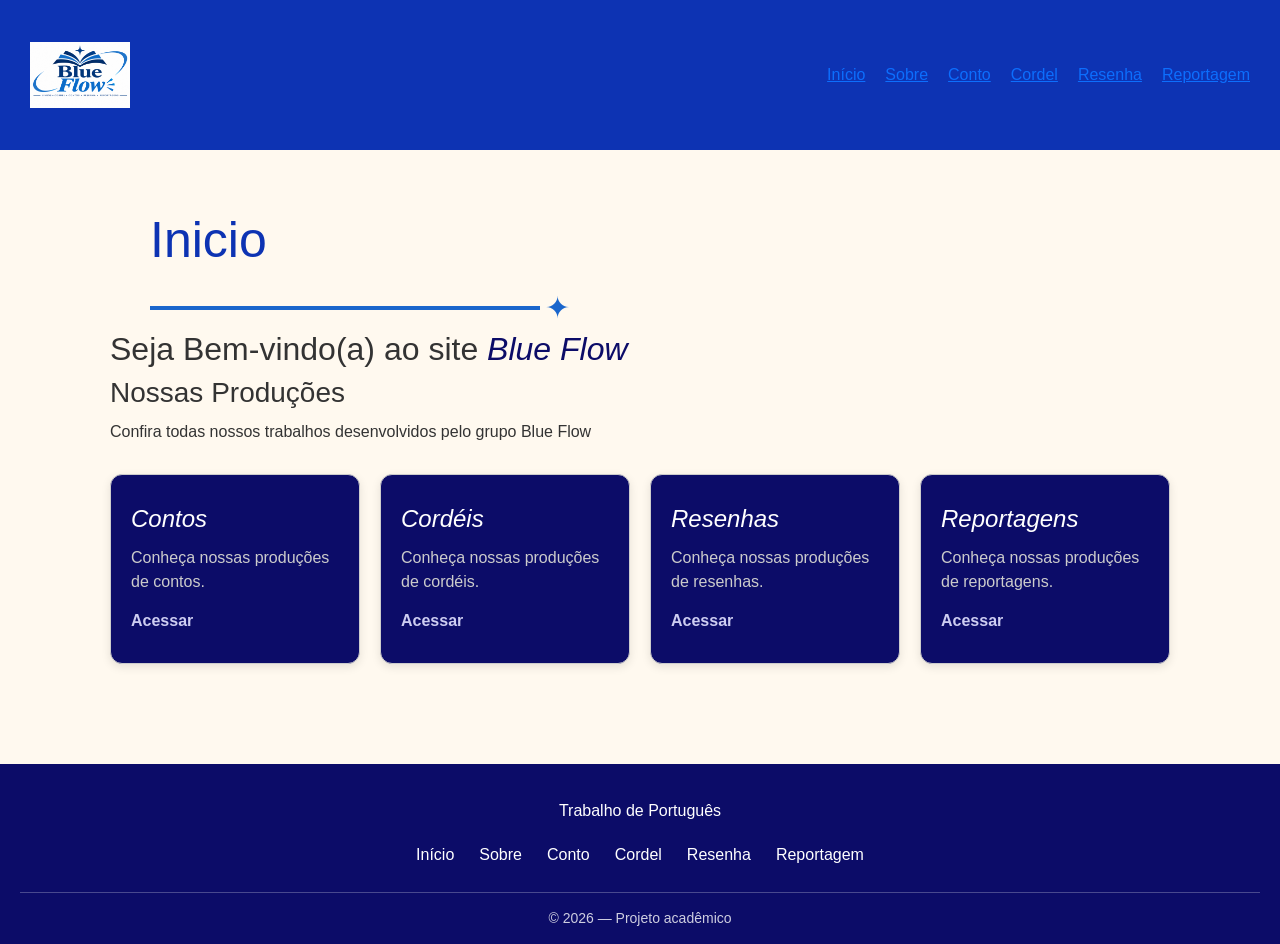
==== index.html @ ee49ba91 "Atualiza páginas, estilos e adiciona imagens" ====
<!DOCTYPE html>
<html lang="pt-BR">
<head>
    <meta charset="UTF-8">
    <meta name="viewport" content="width=device-width, initial-scale=1.0">
    <title>Início</title>
    <link href="https://cdn.jsdelivr.net/npm/bootstrap@5.3.8/dist/css/bootstrap.min.css" rel="stylesheet"
     integrity="sha384-sRIl4kxILFvY47J16cr9ZwB07vP4J8+LH7qKQnuqkuIAvNWLzeN8tE5YBujZqJLB"
      crossorigin="anonymous">
     <script src="https://cdn.jsdelivr.net/npm/bootstrap@5.3.8/dist/js/bootstrap.bundle.min.js" 
     integrity="sha384-FKyoEForCGlyvwx9Hj09JcYn3nv7wiPVlz7YYwJrWVcXK/BmnVDxM+D2scQbITxI"
     crossorigin="anonymous"></script>
<link rel="icon" type="image/png" href="logo.jpeg">
     <script src="script.js"></script>
     <link rel="stylesheet" href="style.css">
</head>

<body>
     <header class="Menu">
            <img class="logo.menu" src="logo.jpeg" alt="Logo do site">
    <nav class="menu-links" aria-label="Menu principal">
        <a href="index.html">Início</a>
        <a href="sobre.html">Sobre</a>
        <a href="conto.html">Conto</a>
        <a href="cordel.html">Cordel</a>
        <a href="resenha.html">Resenha</a>
        <a href="reportagem.html">Reportagem </a>
    </nav>
</header>

<main>
<div class="titulo-conto">

    <div class="texto-conto">
        <h1>Inicio</h1>

        <div class="detalhe-titulo">
            <span></span>
            <span class="estrela">✦</span>
        </div>
    </div>

</div>

   <section class="apresentação">
         <h1> Seja Bem-vindo(a) ao site <span class="destaque"><i>Blue Flow</i></span></h1>
         </section>
        
    <section class="produções">

        <h2>Nossas Produções</h2>

        <p>Confira todas nossos trabalhos desenvolvidos pelo grupo Blue Flow</p>

        <div class="trabalhos">
            <div class="card">
                <h3><i>Contos</i></h3>
                <p>Conheça nossas produções de contos.</p>
                <a href="conto.html">Acessar</a>
            </div>

             <div class="card">
                <h3><i>Cordéis</i></h3>
                <p>Conheça nossas produções de cordéis.</p>
                <a href="cordel.html">Acessar</a>
            </div>

                <div class="card">
                    <h3><i>Resenhas</i></h3>
                    <p>Conheça nossas produções de resenhas.</p>
                    <a href="resenha.html">Acessar</a>
                    </div>

                    <div class="card">
                        <h3><i>Reportagens</i></h3>
                        <p>Conheça nossas produções de reportagens.</p>
                        <a href="reportagem.html">Acessar</a>
                    </div>
        </div>
    </section>
</main>

 <footer class="rodape">
        <div class="rodape-conteudo">
            <div class="rodape-projeto"></div>
    <p>Trabalho de Português </p>
  </div>
    <nav class="rodape-links">
        <a href="index.html">Início</a>
        <a href="sobre.html">Sobre</a>
        <a href="conto.html">Conto</a>
        <a href="cordel.html">Cordel</a>
        <a href="resenha.html">Resenha</a>
        <a href="reportagem.html">Reportagem </a>
    </nav>
</div>
<div class="rodape-final">
     <p>© 2026 — Projeto acadêmico</p>
      
     </div>
   </footer>

</body>
</html>
---- style.css ----
/*#FFFDD0
  #2699e6
  #1a66cc
  #0d33b3*/


/*geral ======================================================================================================*/
/* ===== RESPONSIVIDADE PARA CELULARES ===== */

@media (max-width: 600px) {

    /* MENU */
    header {
        flex-direction: column;
        gap: 15px;
        padding: 15px 10px;
    }

    header img {
        width: 75px !important;
        height: 75px !important;
    }

    .menu-links {
        display: flex;
        flex-wrap: wrap;
        justify-content: center;
        gap: 12px;
        width: 100%;
    }

    .menu-links a {
        font-size: 14px;
    }

    /* CONTEÚDO */
    main {
        width: 100%;
        margin: 20px auto;
        padding: 15px;
    }

    /* RODAPÉ */
    .rodape {
        padding: 20px 10px;
    }

    .rodape-links {
        flex-wrap: wrap;
        justify-content: center;
        gap: 12px;
    }

    .rodape-links a {
        font-size: 13px;
    }
}


/* TÍTULO DOS CONTOS */

.titulo-conto {
    display: flex;
    align-items: center;
    justify-content: space-between;
    width: 100%;
    padding: 0 40px;
    box-sizing: border-box;
    color: #0d33b3;
}

.texto-conto {
    display: flex;
    flex-direction: column;
    gap: 10px;
}

.texto-conto h1 {
    margin: 0;
    font-size: 50px;
}

.texto-conto p {
    margin: 0;
    color: #000000;
}

/* DETALHE DO TÍTULO */

.titulo-conto .detalhe-titulo {
    display: flex;
    align-items: center;
    width: 420px;
    margin-top: 5px;
}

.titulo-conto .detalhe-titulo span:first-child {
    width: 100%;
    height: 4px;
    background-color: #1a66cc;
}

.titulo-conto .detalhe-titulo .estrela {
    color: #1a66cc;
    font-size: 30px;
    margin-left: 5px;
}

/* CELULAR */

@media (max-width: 600px) {
    .titulo-conto {
        padding: 0 10px;
    }

    .texto-conto {
        width: 100%;
    }

    .texto-conto h1 {
        font-size: 32px;
    }

    .titulo-conto .detalhe-titulo {
        max-width: 250px;
    }
}
/* index------------------------------------------------------------------------------------------------------------------*/
header {
    background-color: #0d33b3;
    padding: 25px 30px;
    min-height: 120px;

    display: flex;
    align-items: center;
    justify-content: space-between;
}

header img.logo.menu {
    width: 90px;
    height: 70px;
    object-fit: contain;
    flex-shrink: 0;
    }

header nav {
    display: flex;
    align-items: center;
    justify-content: center;
    gap: 25px;
}

.destaque{
    color: rgb(12, 12, 104)
}
/*logo aqui*/

main{
    max-width: 1100px;
    margin: 40px auto;
    padding: 20px;
}

.produções h2{
    font-size: 28px;
    margin-bottom: 10px;
}

.produções p{
    margin-bottom: 25px;
}
.cordéis 
{
   align-items: center;

}

/* Menu aqui */
/* RODAPÉ */

.rodape {
    background-color: rgb(12, 12, 104);
    padding: 35px 20px 15px;
    text-align: center;
    color: white;
    margin-top: 50px;
}

.rodape p {
    margin-bottom: 15px;
    font-size: 16px;
}

.rodape a {
    color: white;
    text-decoration: none;
    transition: color 0.3s ease;
}

.rodape-links {
    display: flex;
    justify-content: center;
    align-items: center;
    flex-wrap: wrap;
    gap: 25px;
    margin: 20px 0;
}

.rodape-links a:hover {
    color: #2699e6;
}

.rodape-final {
    border-top: 1px solid rgba(255, 255, 255, 0.25);
    margin-top: 25px;
    padding-top: 15px;
}

.rodape-final p {
    font-size: 14px;
    margin: 0;
    opacity: 0.8;
}

/* CELULAR */

@media (max-width: 600px) {
    .rodape {
        padding: 25px 15px 15px;
    }

    .rodape-links {
        gap: 15px;
    }
}

.menu-links {
    display: flex;
    justify-content: center;
    gap: 20px;
    color: white;
}

.trabalhos {
    display: grid;
    grid-template-columns: repeat(4, 1fr);
    gap: 20px;
    margin: 30px 0;
}

.card {
    background-color: rgb(12, 12, 104);
    color: white;
    padding: 25px 20px;
    border-radius: 12px;
    border: 1px solid #ccc;

    height: 190px;
    box-sizing: border-box;

    display: flex;
    flex-direction: column;
    justify-content: center;

    box-shadow: 0 3px 10px rgba(0, 0, 0, 0.1);

    transition: transform 0.3s ease, box-shadow 0.3s ease;
}

.card:hover {
    transform: scale(1.06);
    box-shadow: 0 8px 20px rgba(0, 0, 0, 0.2);
}

.card h3 {
    color: white;
    margin-bottom: 12px;
}

.card p {
    color: #ccc;
    margin-bottom: 15px;
}

.card a {
    color: #cdcdf1;
    text-decoration: none;
    font-weight: bold;
}

.card a:hover {
    text-decoration: underline;
}

@media (max-width: 800px) {
    .trabalhos {
        grid-template-columns: repeat(2, 1fr);
    }
}

@media (max-width: 450px) {
    .trabalhos {
        grid-template-columns: 1fr;
    }
}

header img {
    width: 100px !important;
    height: 100px !important;
    max-width: 100px !important;
    max-height: 100px  !important;
    object-fit: contain !important;
}


/*sobre-------------------------------------------------------------------------------------------------------------------*/
/*foto de perfil*/

/* Área da equipe */
.titulo-equipe {
    text-align: center;
    margin: 40px 0 25px;
}

/* Organização dos cards */
.equipe {
    display: flex;
    flex-wrap: wrap;
    justify-content: center;
    gap: 20px;
    padding: 20px;
}

/* Card individual */
.fotoperfil {
    width: 190px;
    min-height: 240px;
    padding: 18px 12px;
    background-color: white;
    border-radius: 15px;
    box-shadow: 0 4px 12px rgba(0, 0, 0, 0.15);
    text-align: center;
    transition: transform 0.3s;
}

/* Efeito ao passar o mouse */
.fotoperfil:hover {
    transform: translateY(-5px);
}

/* Fotos padronizadas */
.fotoperfil img {
    width: 110px;
    height: 110px;
    border-radius: 50%;
    object-fit: cover;
    object-position: center;
    border: 3px solid #4b9cd3;
}

/* Nome */
.fotoperfil h2 {
    font-size: 17px;
    margin-top: 12px;
}

/* Função */
.fotoperfil p {
    font-size: 13px;
    color: #666;
    margin-bottom: 0;
}

/* Celulares */
@media (max-width: 600px) {
    .equipe {
        gap: 12px;
        padding: 10px;
    }

    .fotoperfil {
        width: 155px;
        min-height: 220px;
    }

    .fotoperfil img {
        width: 95px;
        height: 95px;
    }
}


/*foto de perfil*/

/* Área da equipe */
.titulo-equipe {
    text-align: center;
    margin: 40px 0 25px;
}

/* Organização dos cards */
.equipe {
    display: flex;
    flex-wrap: wrap;
    justify-content: center;
    gap: 20px;
    padding: 20px;
}

/* Card individual */
.fotoperfil {
    width: 190px;
    min-height: 240px;
    padding: 18px 12px;
    background-color: white;
    border-radius: 15px;
    box-shadow: 0 4px 12px rgba(0, 0, 0, 0.15);
    text-align: center;
    transition: transform 0.3s;
}

/* Efeito ao passar o mouse */
.fotoperfil:hover {
    transform: translateY(-5px);
}

/* Fotos padronizadas */
.fotoperfil img {
    width: 110px;
    height: 110px;
    border-radius: 50%;
    object-fit: cover;
    object-position: center;
    border: 3px solid #4b9cd3;
}

/* Nome */
.fotoperfil h2 {
    font-size: 17px;
    margin-top: 12px;
}

/* Função */
.fotoperfil p {
    font-size: 13px;
    color: #666;
    margin-bottom: 0;
}

/* Celulares */
@media (max-width: 600px) {
    .equipe {
        gap: 12px;
        padding: 10px;
    }

    .fotoperfil {
        width: 155px;
        min-height: 220px;
    }

    .fotoperfil img {
        width: 95px;
        height: 95px;
    }
}

/* CARDS CLICÁVEIS */

.card-link {
    display: block;
    text-decoration: none;
    background-color: #123b5d !important;
    color: #ffffff !important;
    cursor: pointer;
    border: 1px solid #1d5278;
    border-radius: 12px;
    padding: 20px;
    transition: transform 0.3s ease, box-shadow 0.3s ease;
}

/* TÍTULOS DOS CARDS */

.card-link h2 {
    color: #ffffff !important;
    font-weight: bold;
}

/* TEXTOS DOS RESUMOS */

.card-link p {
    color: #ffffff !important;
    line-height: 1.6;
}

/* EFEITO AO PASSAR O MOUSE */

.card-link:hover {
    background-color: #174c70 !important;
    transform: translateY(-5px);
    box-shadow: 0 8px 20px rgba(0, 0, 0, 0.25);
}
/* ===== SOBRE - CELULAR ===== */

@media (max-width: 600px) {

    main h1 {
        font-size: 25px;
        line-height: 1.3;
    }

    main p {
        font-size: 16px;
        line-height: 1.7;
        text-align: left;
    }

    main .card {
        width: 100%;
        height: auto;
        min-height: 0;
        padding: 20px;
    }

    main .card h2 {
        font-size: 22px;
    }

    main .card p {
        font-size: 15px;
    }
}
/*conto-------------------------------------------------------------------------------------------------------------------*/
/* FOTO DO LIVRO */

.conto-item {
    display: flex;
    flex-direction: column;
    align-items: center;
    margin: 30px auto;
    padding: 10px;
}

.conto-item img {
    width: 100%;
    max-width: 300px;
    height: auto;
    object-fit: contain;
    border-radius: 12px;
    border: 4px solid #1a66cc;
    padding: 5px;
    box-shadow: 0 5px 18px rgba(0, 0, 0, 0.15);
}

.conto-item figcaption {
    margin-top: 12px;
    font-size: 15px;
    text-align: center;
    color: #555;
    font-style: italic;
}

/* SEÇÃO DOS CONTOS */

#conto {
    background: linear-gradient(135deg, #0d33b3, #174c70);
    padding: 30px;
    border-radius: 15px;
    margin: 30px auto;
}

/* TÍTULO */

#conto h2 {
    color: white;
    text-align: center;
    font-size: 30px;
    font-weight: bold;
    margin-bottom: 15px;
}

#conto p {
    color: white;
    text-align: center;
    font-size: 17px;
}

/* CARDS */

#conto .conto-card {
    background: rgba(255, 255, 255, 0.90);
    border: 2px solid #ffffff;
    border-radius: 15px;
    padding: 25px;
    margin: 20px 0;
    box-shadow: 0 3px 8px #00000020;
    text-align: center;
    transition: transform 0.3s ease, box-shadow 0.3s ease;
}

#conto .conto-card:hover {
    transform: translateY(-7px);
    box-shadow: 0 10px 20px rgba(0, 0, 0, 0.20);
}

#conto .conto-card h3 {
    color: #0d33b3;
    font-size: 25px;
    font-weight: bold;
}

#conto .conto-card h4 {
    color: #333;
    font-size: 18px;
    margin: 12px 0 20px;
}

/* BOTÃO */

#conto .conto-card a {
    display: inline-block;
    background-color: #1a66cc;
    color: white;
    text-decoration: none;
    padding: 10px 30px;
    border-radius: 8px;
    font-weight: bold;
    transition: 0.3s;
}

#conto .conto-card a:hover {
    background-color: #0d33b3;
}

/* TEXTOS EXPLICATIVOS */

#texto1, #texto2 {
    background-color: #f2f8ff;
    border-left: 5px solid #2699e6;
    border-radius: 12px;
    padding: 30px;
    margin: 35px auto;
    max-width: 1100px;
    box-shadow: 0 3px 12px rgba(13, 51, 179, 0.08);
}

#texto1 h2, #texto2 h2 {
    color: #0d33b3;
    margin-bottom: 18px;
    font-weight: bold;
}

#texto1 p, #texto2 p {
    color: #26394d;
    line-height: 1.8;
    text-align: justify;
    font-size: 16px;
}

/* CELULAR */

@media (max-width: 600px) {

    .conto-item img {
        max-width: 260px;
    }

    .conto-item {
        margin: 20px auto;
        padding: 5px;
    }

    #conto {
        padding: 20px 15px;
        margin: 20px 10px;
    }

    #conto .conto-card {
        padding: 20px 15px;
    }

    #conto h2 {
        font-size: 25px;
    }
}
/*cordel------------------------------------------------------------------------------------------------------------------*/
/*resenha-----------------------------------------------------------------------------------------------------------------*/

body {
  background-color: #FFF9EF; /* Aplica a cor creme no fundo */
  color: #333333;           /* Cor do texto para boa legibilidade */
}

:root {

    /* FAMÍLIAS DAS FONTES */
    --fonte-texto: 'Karla', sans-serif;
    --fonte-titulo: 'Michroma', sans-serif;

    /* TAMANHOS DAS FONTES */
    --tamanho-texto: 1rem;
    --tamanho-subtitulo: 1.5rem;
    --tamanho-titulo: 2rem;

    /* PESOS DAS FONTES */
    --peso-texto: 400;
    --peso-subtitulo: 400;
    --peso-titulo: 400;
}

/* TEXTOS */
body {
    font-family: var(--fonte-texto);
    font-size: var(--tamanho-texto);
    font-weight: var(--peso-texto);
}

/* TÍTULOS PRINCIPAIS */
h1 {
    font-family: var(--fonte-titulo);
    font-size: var(--tamanho-titulo);
    font-weight: var(--peso-titulo);
}

/* SUBTÍTULOS */
h2, h3 {
    font-family: var(--fonte-titulo);
    font-size: var(--tamanho-subtitulo);
    font-weight: var(--peso-subtitulo);
}


.titulo-resenha {
    display: flex;
    align-items: center;
    justify-content:space-between;
    width: 100%;
    padding: 0 40px;
    box-sizing:border-box;
    color:  #0d33b3;
}

.texto-resenha {
    display: flex;
    flex-direction: column;
    gap: 10px;
}

.texto-resenha h1 {
    margin: 0;
    font-size: 50px;
}

.texto-resenha p {
    margin: 0;
    color:#000000
}

.titulo-resenha img {
    width: 400px;
    height: auto;
    object-fit: contain;
}


/*detalhe do titulo da resenha*/
.detalhe-titulo {
    display: flex;
    align-items: center;
    width: 220px;
    margin-top: 5px;
}

.detalhe-titulo span:first-child {
    width: 100%;
    height: 3px;
    background-color: #1a66cc;
}

.detalhe-titulo .estrela {
    color: #1a66cc;
    font-size: 30px;
    margin-left: 5px;
}



/*conteudo da resenha*/

.conteudo-resenha {
    border-left: 4px solid #2699e6;
    padding-left: 20px;
    margin: 30px 40px;
    .conteudo-resenhas {
    background-color: #f7f4ef;
    padding: 20px 5%;
}
}

.conteudo-resenha h4 {
    font-family: Georgia, serif;
    color:  #0d33b3;
    font-size: 28px;
    margin-bottom: 12px;
}

.conteudo-resenha p {
    font-size: 17px;
    color: #000000;
    line-height: 1.6;
    margin-bottom: 12px;
}

.conteudo-resenha strong {
    font-weight: bold;
    color: #1a66cc;
    text-decoration: underline;
    text-decoration-color: #1a66cc;
    text-decoration-thickness: 2px;
    text-underline-offset: 8px;
}


.lista-resenhas {

    width: 90%;
    min-height: 130px;
    margin: 0 auto;
    display: flex;
    align-items: center;
    border-radius: 35px;
    overflow: hidden;
}

.card-resenha {
    width: 90%;
    min-height: 130px;
    margin: 0 auto;
    display: grid;
    align-items: center;
    border-radius: 35px;
    overflow: hidden;
    display: flex;
    align-items: center;
    gap: 20px;
    margin-bottom: 25px;
    grid-template-columns: repeat (2, 1fr);
    
     background: linear-gradient(
        90deg,
        #2699e6,
        #1a66cc
    );
    color: white;


    border: 1px solid #2699e6;
    border-radius: 30px;

    padding: 20px;
    min-height: 150px;
    box-shadow: 0 3px 10px rgba(16, 43, 84, 0.08);
}

.card-resenha img {
    width: 90px;
    height: 130px;
    object-fit: cover;
    border-radius: 8px;
}

.info-resenha h3 {
    font-size: 18px;
    margin-bottom: 8px;
}

.info-resenha p {
    font-size: 14px;
}

.info-resenha a {
    display: inline-block;
    margin-top: 12px;
    color: #245b91;
    text-decoration: none;
    font-weight: bold;
}

.card-resenha:hover {
    transform: scale(1.06);
    box-shadow: 0 8px 20px #bdb9b9;
}

/* Celulares */
@media (max-width: 650px) {
    .lista-resenhas {
        grid-template-columns: 1fr;
    }
}

/* Seção de curiosidades */
.curiosidades {
    max-width: 1000px;
    margin: 60px auto;
    padding: 30px;
}

.curiosidades h2 {
    color: #0d33b3;
    font-size: 30px;
    margin-bottom: 10px;
}

.curiosidades p {
    color: #555;
    margin-bottom: 25px;
}

/* Itens do accordion */
.curiosidades .accordion-item {
    border: 1px solid #1a66cc;;
    border-radius: 12px !important;
    margin-bottom: 15px;
    overflow: hidden;
}

/* Botões */
.curiosidades .accordion-button {
    background-color: #e5f4ff;
    color: #1a66cc;
    font-weight: bold;
    padding: 18px;
    box-shadow: none;
}

/* Quando estiver aberto */
.curiosidades .accordion-button:not(.collapsed) {
    background: linear-gradient(
        90deg,
        #2699e6,
        #1a66cc
    );
    color: white;
}

/* Conteúdo */
.curiosidades .accordion-body p {
    background-color: #ffffff;
    color: #333;
    padding: 20px;
    line-height: 1.7;
    margin-bottom: 20px;
}

.curiosidades .frases-livros strong {
    color: #1a66cc;
    text-decoration: underline;
    text-decoration-color: #1a66cc;
    text-decoration-thickness: 2px;
    text-underline-offset: 8px;
}

.curiosidades .accordion-body strong {
    color: #1a66cc;
    text-decoration: underline;
    text-decoration-color: #1a66cc;
    text-decoration-thickness: 2px;
    text-underline-offset: 8px;
}

.curiosidades .accordion-body p {
    background-color: #ffffff;
    color: #333;
    padding: 8px;
    line-height: 1.7;
    margin-bottom: 8px;
}

/* Celulares */
@media (max-width: 650px) {
    .lista-resenhas {
        grid-template-columns: 1fr;
    }
}


/* ===== RESENHA - CELULAR ===== */

@media (max-width: 600px) {

    /* TÍTULO E IMAGEM */
    .titulo-resenha {
        flex-direction: column;
        align-items: center;
        padding: 0 10px;
        gap: 20px;
        text-align: center;
    }

    .texto-resenha {
        width: 100%;
        align-items: center;
    }

    .texto-resenha h1 {
        font-size: 28px;
    }

    .titulo-resenha .imagem-livro {
        width: 100%;
    }

    .titulo-resenha img {
        width: 100%;
        max-width: 300px;
        height: auto;
    }

    .detalhe-titulo {
        max-width: 180px;
    }

    /* TEXTOS EXPLICATIVOS */
    .conteudo-resenha {
        margin: 25px 5px;
        padding-left: 12px;
    }

    .conteudo-resenha h4 {
        font-size: 22px;
    }

    .conteudo-resenha p {
        font-size: 15px;
        line-height: 1.7;
    }

    /* CARDS DOS LIVROS */
    .card-resenha {
        width: 100%;
        min-height: 130px;
        padding: 12px;
        gap: 12px;
        border-radius: 18px;
    }

    .card-resenha img {
        width: 75px;
        height: 105px;
        flex-shrink: 0;
    }

    .info-resenha {
        min-width: 0;
    }

    .info-resenha h3 {
        font-size: 16px;
        overflow-wrap: break-word;
    }

    .info-resenha p {
        font-size: 13px;
    }

    .card-resenha:hover {
        transform: none;
    }
}
/*reportagem-------------------------------------------------------------------------------------------------------------- */
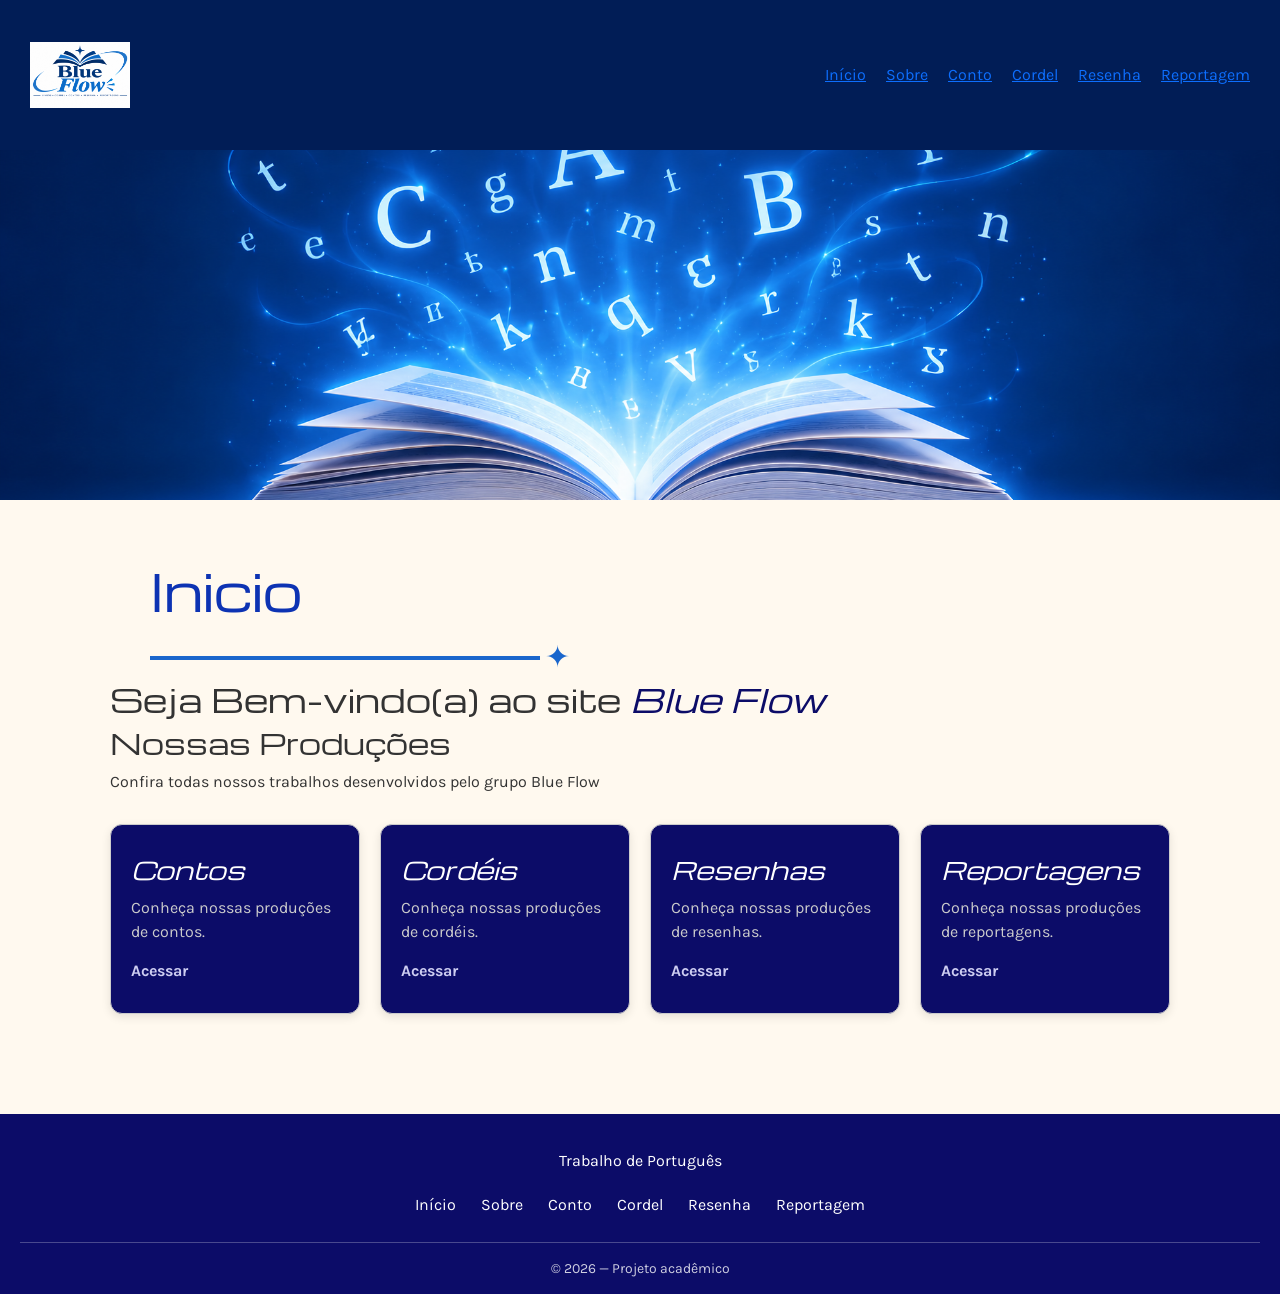
==== commit d7999d3f: "Atualiza páginas e estilos do site" ====
--- a/index.html
+++ b/index.html
@@ -28,7 +28,13 @@
     </nav>
 </header>
 
+<section class="hero">
+    <img src="foto-index-portugues.png"
+         alt="Livro aberto com letras flutuando">
+</section>
 <main>
+   
+    
 <div class="titulo-conto">
 
     <div class="texto-conto">
--- a/style.css
+++ b/style.css
@@ -1,11 +1,53 @@
 /*#FFFDD0
   #2699e6
   #1a66cc
-  #0d33b3*/
+  #0d33b3
+   #20323F;*/
 
 
 /*geral ======================================================================================================*/
 /* ===== RESPONSIVIDADE PARA CELULARES ===== */
+@import url('https://fonts.googleapis.com/css2?family=Karla:ital,wght@0,200..800;1,200..800&display=swap'); /*fonte dos textos*/
+
+@import url('https://fonts.googleapis.com/css2?family=Michroma&display=swap');/*fonte do titulo*/
+
+:root {
+
+    /* FAMÍLIAS DAS FONTES */
+    --fonte-texto: 'Karla', sans-serif;
+    --fonte-titulo: 'Michroma', sans-serif;
+
+    /* TAMANHOS DAS FONTES */
+    --tamanho-texto: 1rem;
+    --tamanho-subtitulo: 1.5rem;
+    --tamanho-titulo: 2rem;
+
+    /* PESOS DAS FONTES */
+    --peso-texto: 400;
+    --peso-subtitulo: 400;
+    --peso-titulo: 400;
+}
+
+/* TEXTOS */
+body {
+    font-family: var(--fonte-texto);
+    font-size: var(--tamanho-texto);
+    font-weight: var(--peso-texto);
+}
+
+/* TÍTULOS PRINCIPAIS */
+h1 {
+    font-family: var(--fonte-titulo);
+    font-size: var(--tamanho-titulo);
+    font-weight: var(--peso-titulo);
+}
+
+/* SUBTÍTULOS */
+h2, h3 {
+    font-family: var(--fonte-titulo);
+    font-size: var(--tamanho-subtitulo);
+    font-weight: var(--peso-subtitulo);
+}
 
 @media (max-width: 600px) {
 
@@ -57,77 +99,73 @@
 }
 
 
-/* TÍTULO DOS CONTOS */
-
-.titulo-conto {
-    display: flex;
-    align-items: center;
-    justify-content: space-between;
+/* index------------------------------------------------------------------------------------------------------------------*/
+
+
+
+.imagem-home {
     width: 100%;
-    padding: 0 40px;
+    padding: 40px 20px;
+    display: flex;
+    justify-content: center;
     box-sizing: border-box;
-    color: #0d33b3;
-}
-
-.texto-conto {
-    display: flex;
-    flex-direction: column;
-    gap: 10px;
-}
-
-.texto-conto h1 {
+}
+
+.imagem-home figure {
+    width: 100%;
+    max-width: 750px;
     margin: 0;
-    font-size: 50px;
-}
-
-.texto-conto p {
+    padding: 8px;
+    background: #20323F;
+    border: 1px solid #1E6FB8;
+    border-radius: 0;
+    box-shadow: 0 0 20px rgba(30, 111, 184, 0.2);
+    box-sizing: border-box;
+}
+
+.imagem-home figure img {
+    display: block;
+    width: 100% !important;
+    max-width: none;
+    height: auto;
     margin: 0;
-    color: #000000;
-}
-
-/* DETALHE DO TÍTULO */
-
-.titulo-conto .detalhe-titulo {
-    display: flex;
-    align-items: center;
-    width: 420px;
-    margin-top: 5px;
-}
-
-.titulo-conto .detalhe-titulo span:first-child {
+    border-radius: 0;
+}
+
+.imagem-home img {
+    display: block;
     width: 100%;
-    height: 4px;
-    background-color: #1a66cc;
-}
-
-.titulo-conto .detalhe-titulo .estrela {
-    color: #1a66cc;
-    font-size: 30px;
-    margin-left: 5px;
-}
-
-/* CELULAR */
-
-@media (max-width: 600px) {
-    .titulo-conto {
-        padding: 0 10px;
-    }
-
-    .texto-conto {
-        width: 100%;
-    }
-
-    .texto-conto h1 {
-        font-size: 32px;
-    }
-
-    .titulo-conto .detalhe-titulo {
-        max-width: 250px;
-    }
-}
-/* index------------------------------------------------------------------------------------------------------------------*/
+    height: auto;
+    border-radius: 0;
+}
+
+.imagem-home figcaption {
+    color: #DFF3E1;
+    font-size: 16px;
+    text-align: center;
+    padding: 10px 4px 2px;
+    line-height: 1.6;
+}
+
+/* BANNER DA PÁGINA INICIAL */
+
+.hero {
+    width: 100%;
+    height: 350px;
+    overflow: hidden;
+    margin: 0;
+    padding: 0;
+}
+
+.hero img {
+    display: block;
+    width: 100%;
+    height: 100%;
+    object-fit: cover;
+    object-position: center;
+}
 header {
-    background-color: #0d33b3;
+    background-color: #011D56;
     padding: 25px 30px;
     min-height: 120px;
 
@@ -533,6 +571,74 @@
 /*conto-------------------------------------------------------------------------------------------------------------------*/
 /* FOTO DO LIVRO */
 
+/* TÍTULO DOS CONTOS */
+
+.titulo-conto {
+    display: flex;
+    align-items: center;
+    justify-content: space-between;
+    width: 100%;
+    padding: 0 40px;
+    box-sizing: border-box;
+    color: #0d33b3;
+}
+
+.texto-conto {
+    display: flex;
+    flex-direction: column;
+    gap: 10px;
+}
+
+.texto-conto h1 {
+    margin: 0;
+    font-size: 50px;
+}
+
+.texto-conto p {
+    margin: 0;
+    color: #000000;
+}
+
+/* DETALHE DO TÍTULO */
+
+.titulo-conto .detalhe-titulo {
+    display: flex;
+    align-items: center;
+    width: 420px;
+    margin-top: 5px;
+}
+
+.titulo-conto .detalhe-titulo span:first-child {
+    width: 100%;
+    height: 4px;
+    background-color: #1a66cc;
+}
+
+.titulo-conto .detalhe-titulo .estrela {
+    color: #1a66cc;
+    font-size: 30px;
+    margin-left: 5px;
+}
+
+/* CELULAR */
+
+@media (max-width: 600px) {
+    .titulo-conto {
+        padding: 0 10px;
+    }
+
+    .texto-conto {
+        width: 100%;
+    }
+
+    .texto-conto h1 {
+        font-size: 32px;
+    }
+
+    .titulo-conto .detalhe-titulo {
+        max-width: 250px;
+    }
+}
 .conto-item {
     display: flex;
     flex-direction: column;
@@ -691,43 +797,6 @@
   color: #333333;           /* Cor do texto para boa legibilidade */
 }
 
-:root {
-
-    /* FAMÍLIAS DAS FONTES */
-    --fonte-texto: 'Karla', sans-serif;
-    --fonte-titulo: 'Michroma', sans-serif;
-
-    /* TAMANHOS DAS FONTES */
-    --tamanho-texto: 1rem;
-    --tamanho-subtitulo: 1.5rem;
-    --tamanho-titulo: 2rem;
-
-    /* PESOS DAS FONTES */
-    --peso-texto: 400;
-    --peso-subtitulo: 400;
-    --peso-titulo: 400;
-}
-
-/* TEXTOS */
-body {
-    font-family: var(--fonte-texto);
-    font-size: var(--tamanho-texto);
-    font-weight: var(--peso-texto);
-}
-
-/* TÍTULOS PRINCIPAIS */
-h1 {
-    font-family: var(--fonte-titulo);
-    font-size: var(--tamanho-titulo);
-    font-weight: var(--peso-titulo);
-}
-
-/* SUBTÍTULOS */
-h2, h3 {
-    font-family: var(--fonte-titulo);
-    font-size: var(--tamanho-subtitulo);
-    font-weight: var(--peso-subtitulo);
-}
 
 
 .titulo-resenha {
@@ -976,6 +1045,19 @@
     margin-bottom: 8px;
 }
 
+.curiosidades .accordion-body i {
+    color:#1a66cc;
+    text-decoration: underline;
+    text-decoration-color: #1a66cc;
+    text-decoration-thickness: 2px;
+    text-underline-offset: 8px;
+}
+
+.curiosidades .accordion-body p{
+    padding: 3px;
+
+}
+
 /* Celulares */
 @media (max-width: 650px) {
     .lista-resenhas {
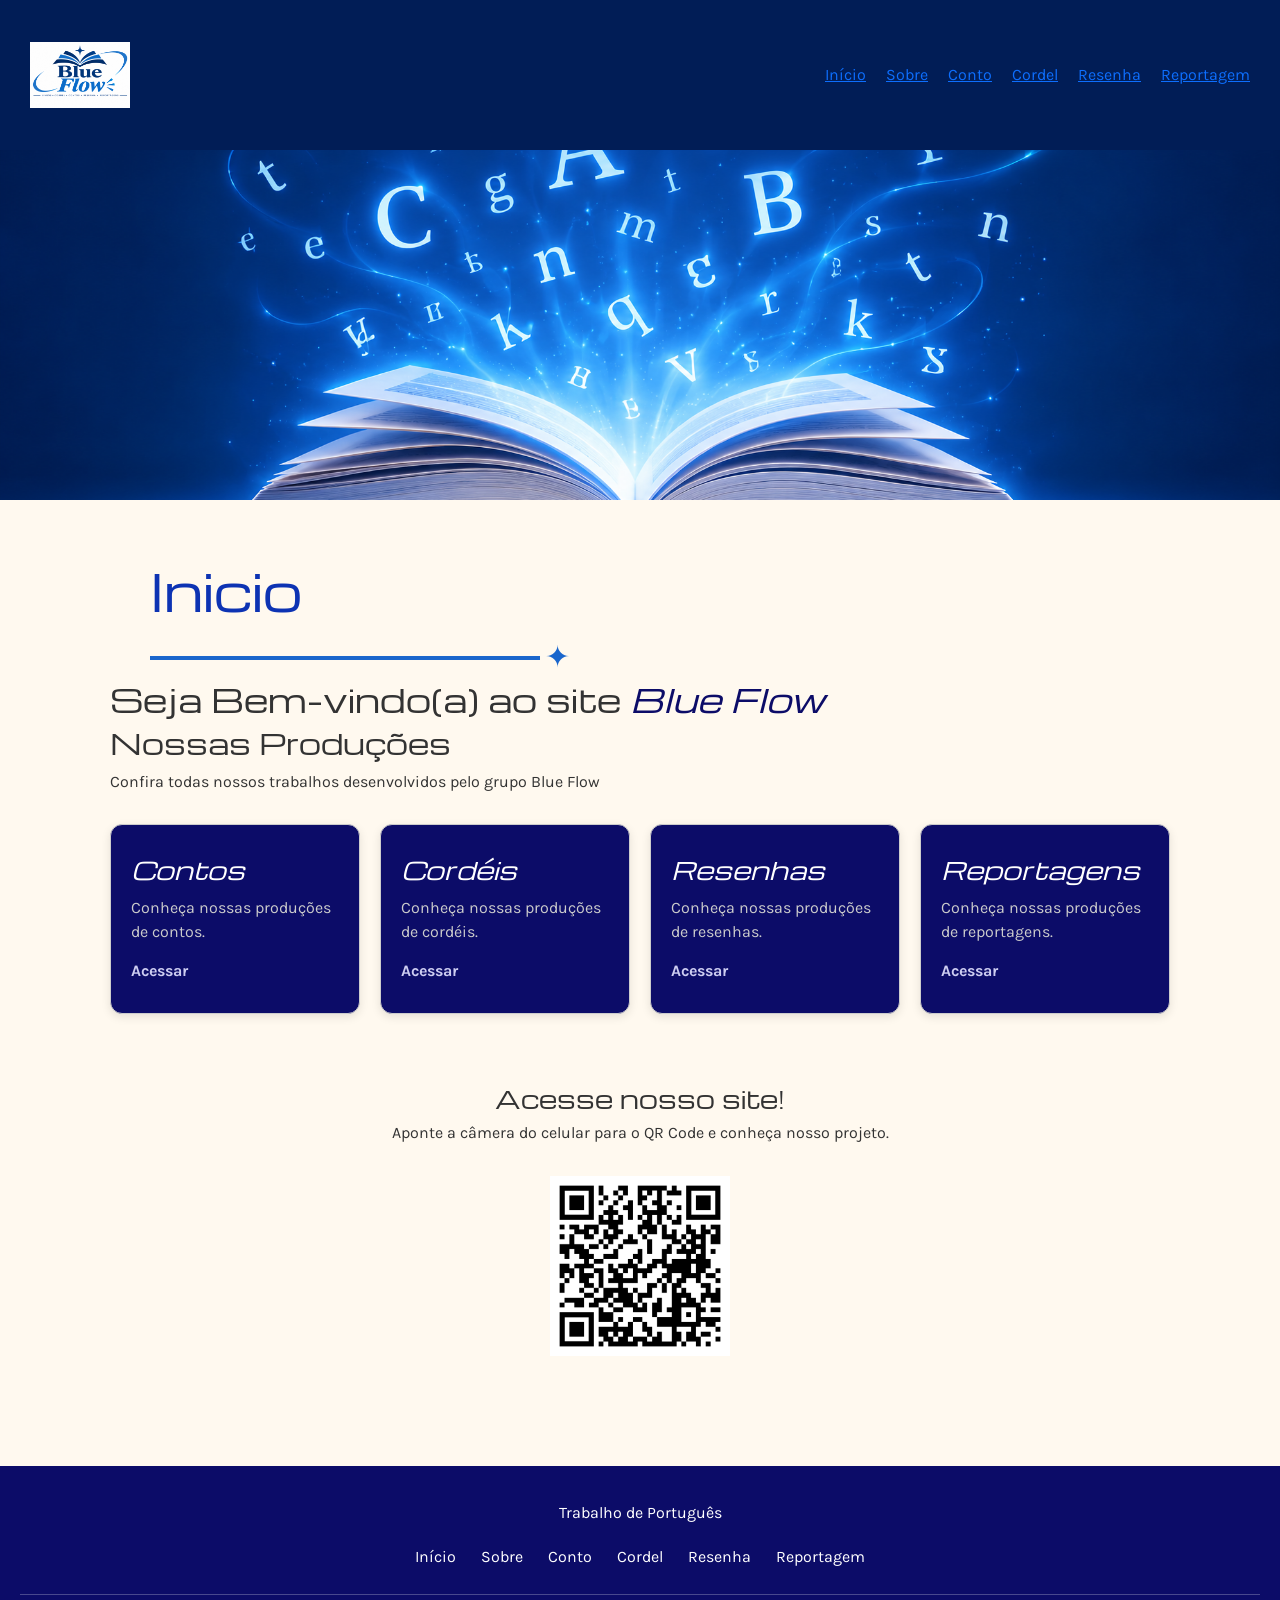
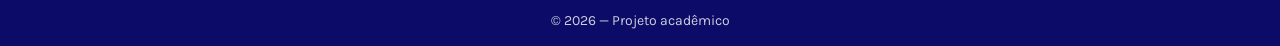
==== commit c8bd31e0: "Adiciona QR Code na página inicial" ====
--- a/index.html
+++ b/index.html
@@ -84,6 +84,12 @@
                     </div>
         </div>
     </section>
+
+    <section class="qrcode">
+    <h2>Acesse nosso site!</h2>
+    <p>Aponte a câmera do celular para o QR Code e conheça nosso projeto.</p>
+    <img src="qr-code_portugues.png" alt="QR Code para acessar nosso site">
+</section>
 </main>
 
  <footer class="rodape">
--- a/style.css
+++ b/style.css
@@ -350,7 +350,16 @@
     object-fit: contain !important;
 }
 
-
+.qrcode {
+    text-align: center;
+    padding: 40px 20px;
+}
+
+.qrcode img {
+    width: 180px;
+    height: auto;
+    margin-top: 15px;
+}
 /*sobre-------------------------------------------------------------------------------------------------------------------*/
 /*foto de perfil*/
 
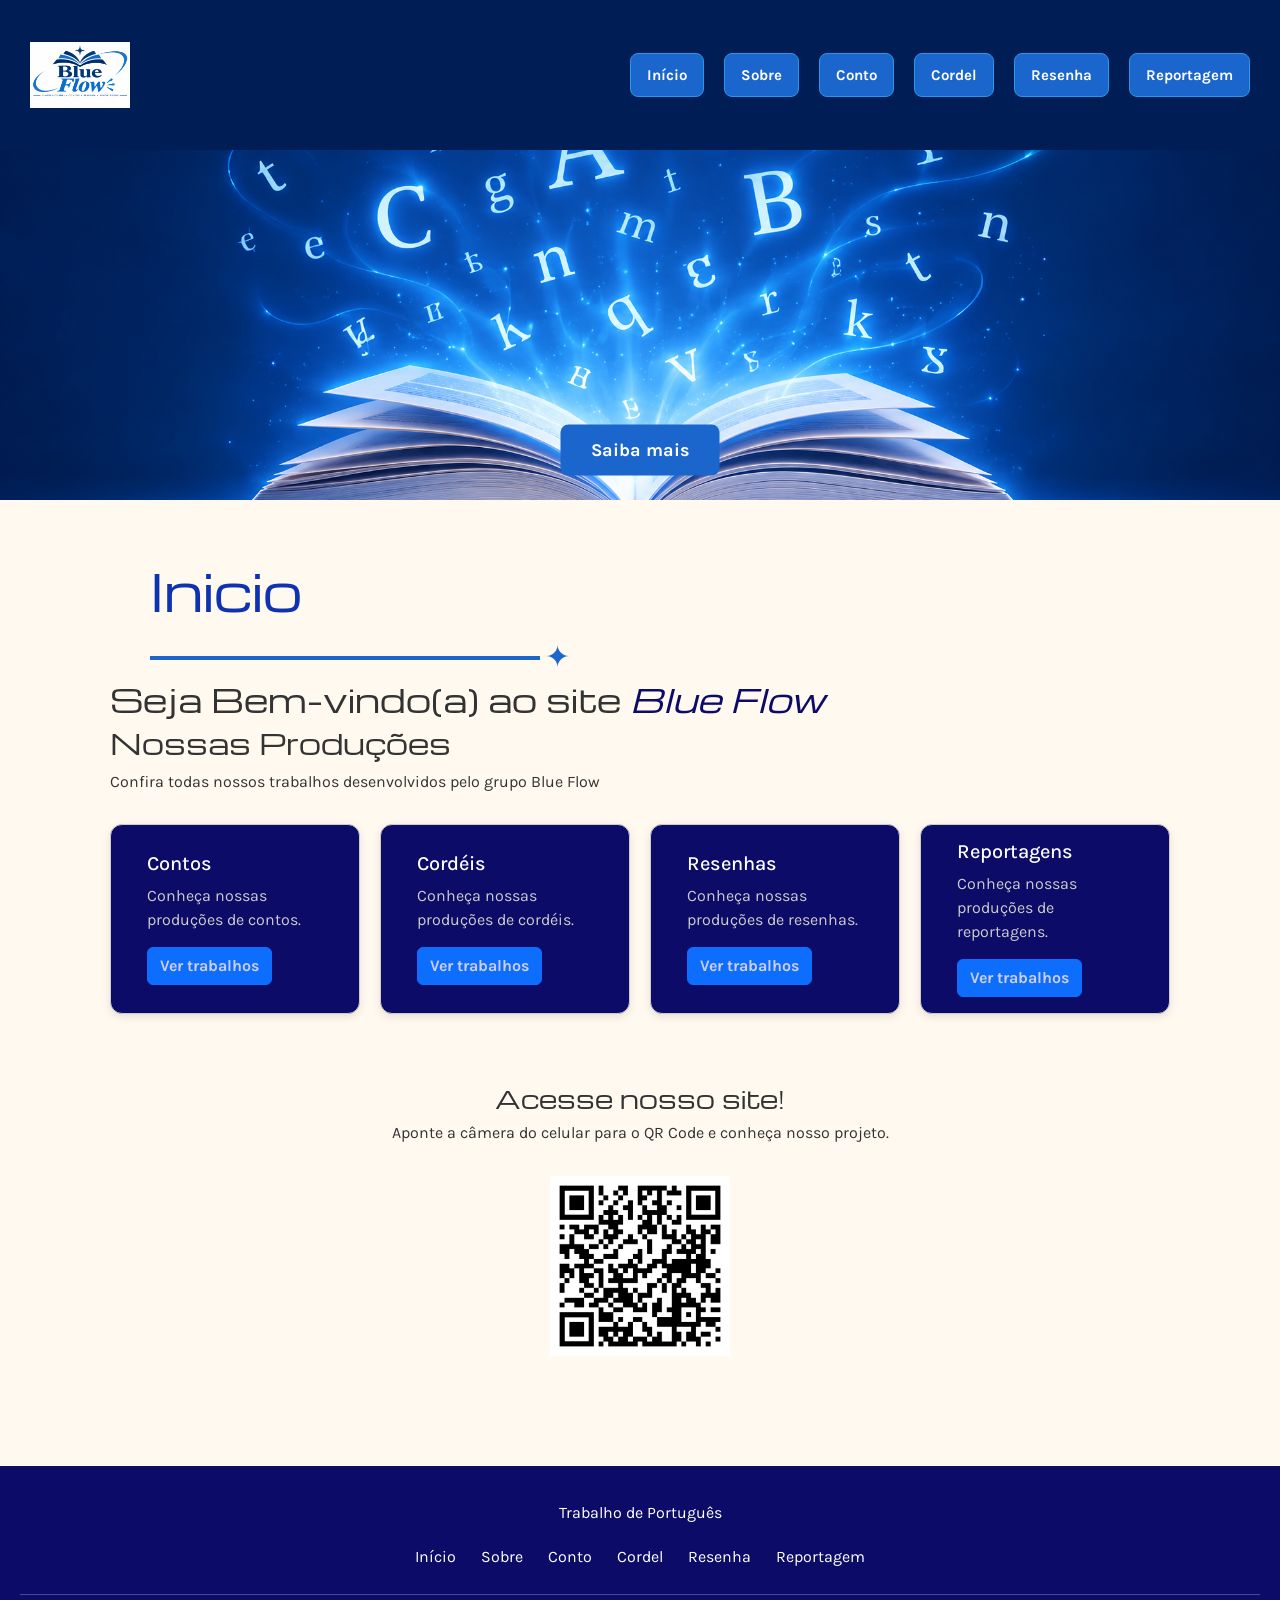
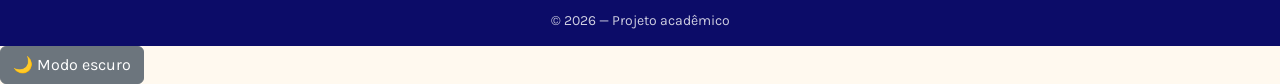
==== commit 91999f21: "alterações feitas pela gica" ====
--- a/index.html
+++ b/index.html
@@ -31,6 +31,10 @@
 <section class="hero">
     <img src="foto-index-portugues.png"
          alt="Livro aberto com letras flutuando">
+
+         <a href="sobre.html" class="btn-saiba-mais">
+        Saiba mais
+    </a>
 </section>
 <main>
    
--- a/style.css
+++ b/style.css
@@ -28,6 +28,28 @@
     --peso-titulo: 400;
 }
 
+/* BOTÃO SAIBA MAIS NA IMAGEM */
+
+.hero .btn-saiba-mais {
+    position: absolute;
+    top: 50%;
+    left: 50%;
+    transform: translate(-50%, -50%);
+    background-color: #1a66cc;
+    color: white;
+    text-decoration: none;
+    padding: 12px 30px;
+    border-radius: 8px;
+    font-size: 18px;
+    font-weight: bold;
+    transition: 0.3s;
+    z-index: 10;
+}
+
+.hero .btn-saiba-mais:hover {
+    background-color: #0d33b3;
+}
+
 /* TEXTOS */
 body {
     font-family: var(--fonte-texto);
@@ -47,6 +69,33 @@
     font-family: var(--fonte-titulo);
     font-size: var(--tamanho-subtitulo);
     font-weight: var(--peso-subtitulo);
+}
+
+/* ===== BOTÕES DO MENU PRINCIPAL ===== */
+
+header .menu-links a {
+    display: inline-block;
+    background-color: #1a66cc;
+    color: white !important;
+    text-decoration: none;
+
+    padding: 10px 16px;
+    border-radius: 8px;
+
+    font-size: 15px;
+    font-weight: bold;
+    border: 1px solid #2699e6;
+
+    transition: all 0.3s ease;
+}
+
+/* EFEITO AO PASSAR O MOUSE */
+
+header .menu-links a:hover {
+    background-color: #2699e6;
+    border-color: white;
+    transform: translateY(-3px);
+    box-shadow: 0 4px 12px rgba(38, 153, 230, 0.4);
 }
 
 @media (max-width: 600px) {
@@ -213,7 +262,6 @@
 
 }
 
-/* Menu aqui */
 /* RODAPÉ */
 
 .rodape {
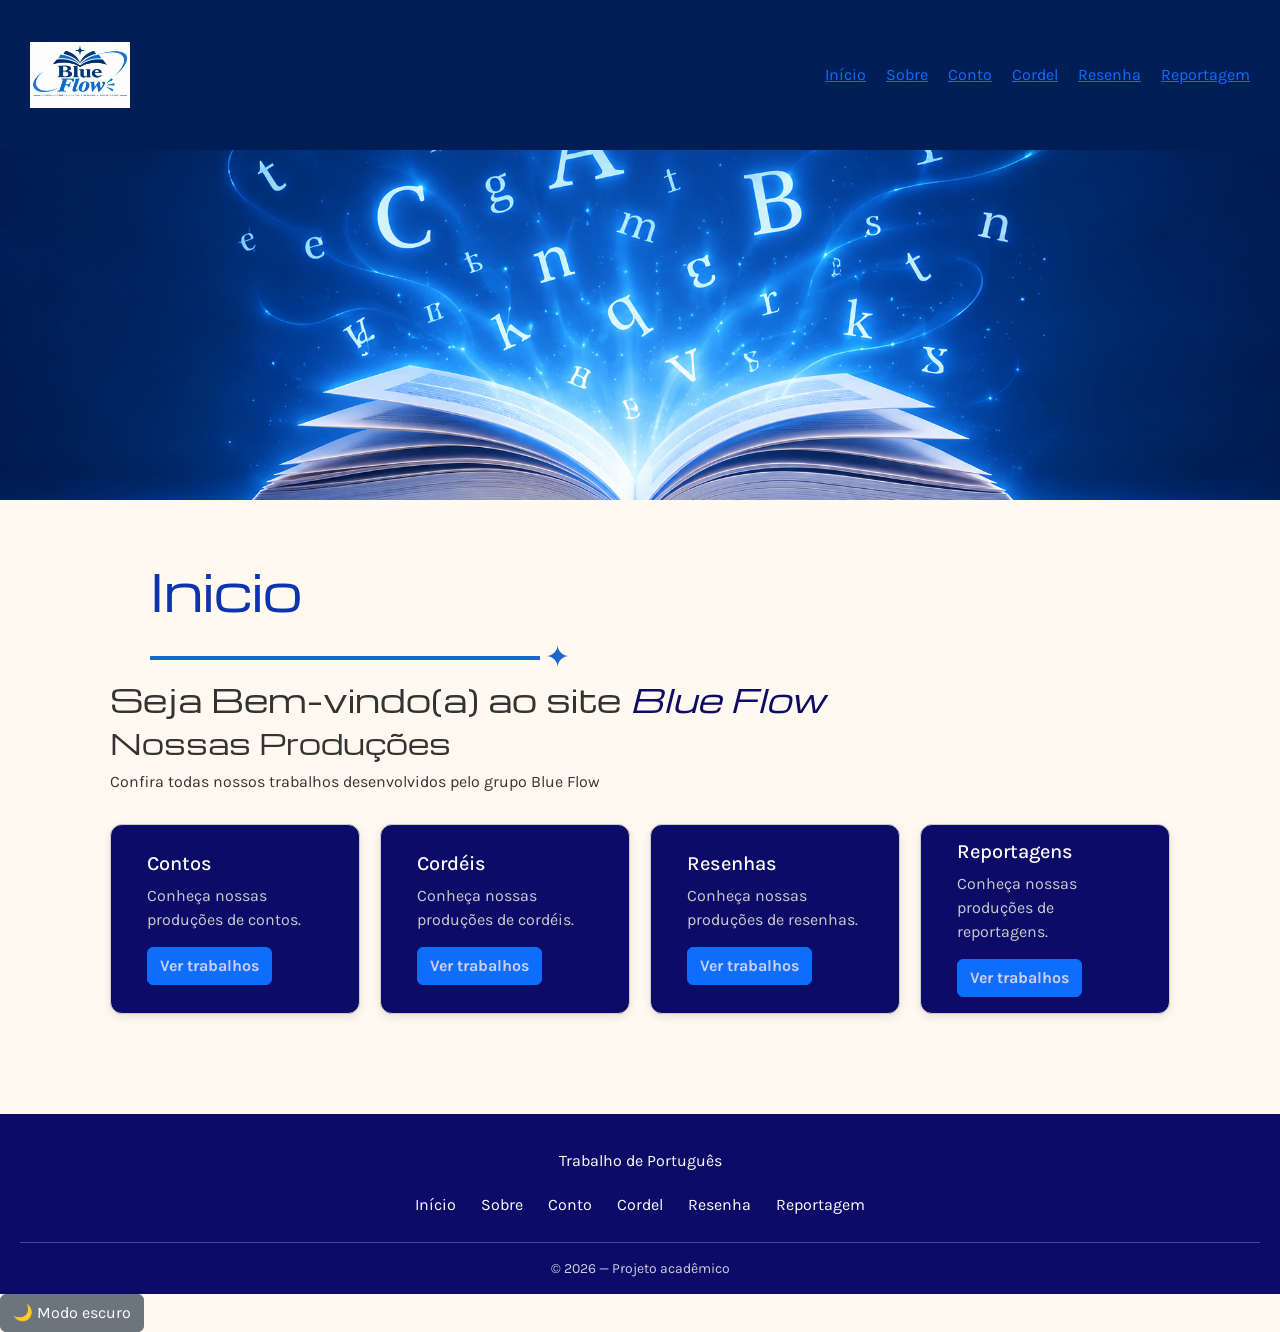
==== commit 856d1727: "Salva alterações locais" ====
--- a/index.html
+++ b/index.html
@@ -31,10 +31,6 @@
 <section class="hero">
     <img src="foto-index-portugues.png"
          alt="Livro aberto com letras flutuando">
-
-         <a href="sobre.html" class="btn-saiba-mais">
-        Saiba mais
-    </a>
 </section>
 <main>
    
@@ -89,11 +85,6 @@
         </div>
     </section>
 
-    <section class="qrcode">
-    <h2>Acesse nosso site!</h2>
-    <p>Aponte a câmera do celular para o QR Code e conheça nosso projeto.</p>
-    <img src="qr-code_portugues.png" alt="QR Code para acessar nosso site">
-</section>
 </main>
 
  <footer class="rodape">
--- a/style.css
+++ b/style.css
@@ -28,28 +28,6 @@
     --peso-titulo: 400;
 }
 
-/* BOTÃO SAIBA MAIS NA IMAGEM */
-
-.hero .btn-saiba-mais {
-    position: absolute;
-    top: 50%;
-    left: 50%;
-    transform: translate(-50%, -50%);
-    background-color: #1a66cc;
-    color: white;
-    text-decoration: none;
-    padding: 12px 30px;
-    border-radius: 8px;
-    font-size: 18px;
-    font-weight: bold;
-    transition: 0.3s;
-    z-index: 10;
-}
-
-.hero .btn-saiba-mais:hover {
-    background-color: #0d33b3;
-}
-
 /* TEXTOS */
 body {
     font-family: var(--fonte-texto);
@@ -69,33 +47,6 @@
     font-family: var(--fonte-titulo);
     font-size: var(--tamanho-subtitulo);
     font-weight: var(--peso-subtitulo);
-}
-
-/* ===== BOTÕES DO MENU PRINCIPAL ===== */
-
-header .menu-links a {
-    display: inline-block;
-    background-color: #1a66cc;
-    color: white !important;
-    text-decoration: none;
-
-    padding: 10px 16px;
-    border-radius: 8px;
-
-    font-size: 15px;
-    font-weight: bold;
-    border: 1px solid #2699e6;
-
-    transition: all 0.3s ease;
-}
-
-/* EFEITO AO PASSAR O MOUSE */
-
-header .menu-links a:hover {
-    background-color: #2699e6;
-    border-color: white;
-    transform: translateY(-3px);
-    box-shadow: 0 4px 12px rgba(38, 153, 230, 0.4);
 }
 
 @media (max-width: 600px) {
@@ -262,6 +213,7 @@
 
 }
 
+/* Menu aqui */
 /* RODAPÉ */
 
 .rodape {
@@ -398,16 +350,7 @@
     object-fit: contain !important;
 }
 
-.qrcode {
-    text-align: center;
-    padding: 40px 20px;
-}
-
-.qrcode img {
-    width: 180px;
-    height: auto;
-    margin-top: 15px;
-}
+
 /*sobre-------------------------------------------------------------------------------------------------------------------*/
 /*foto de perfil*/
 
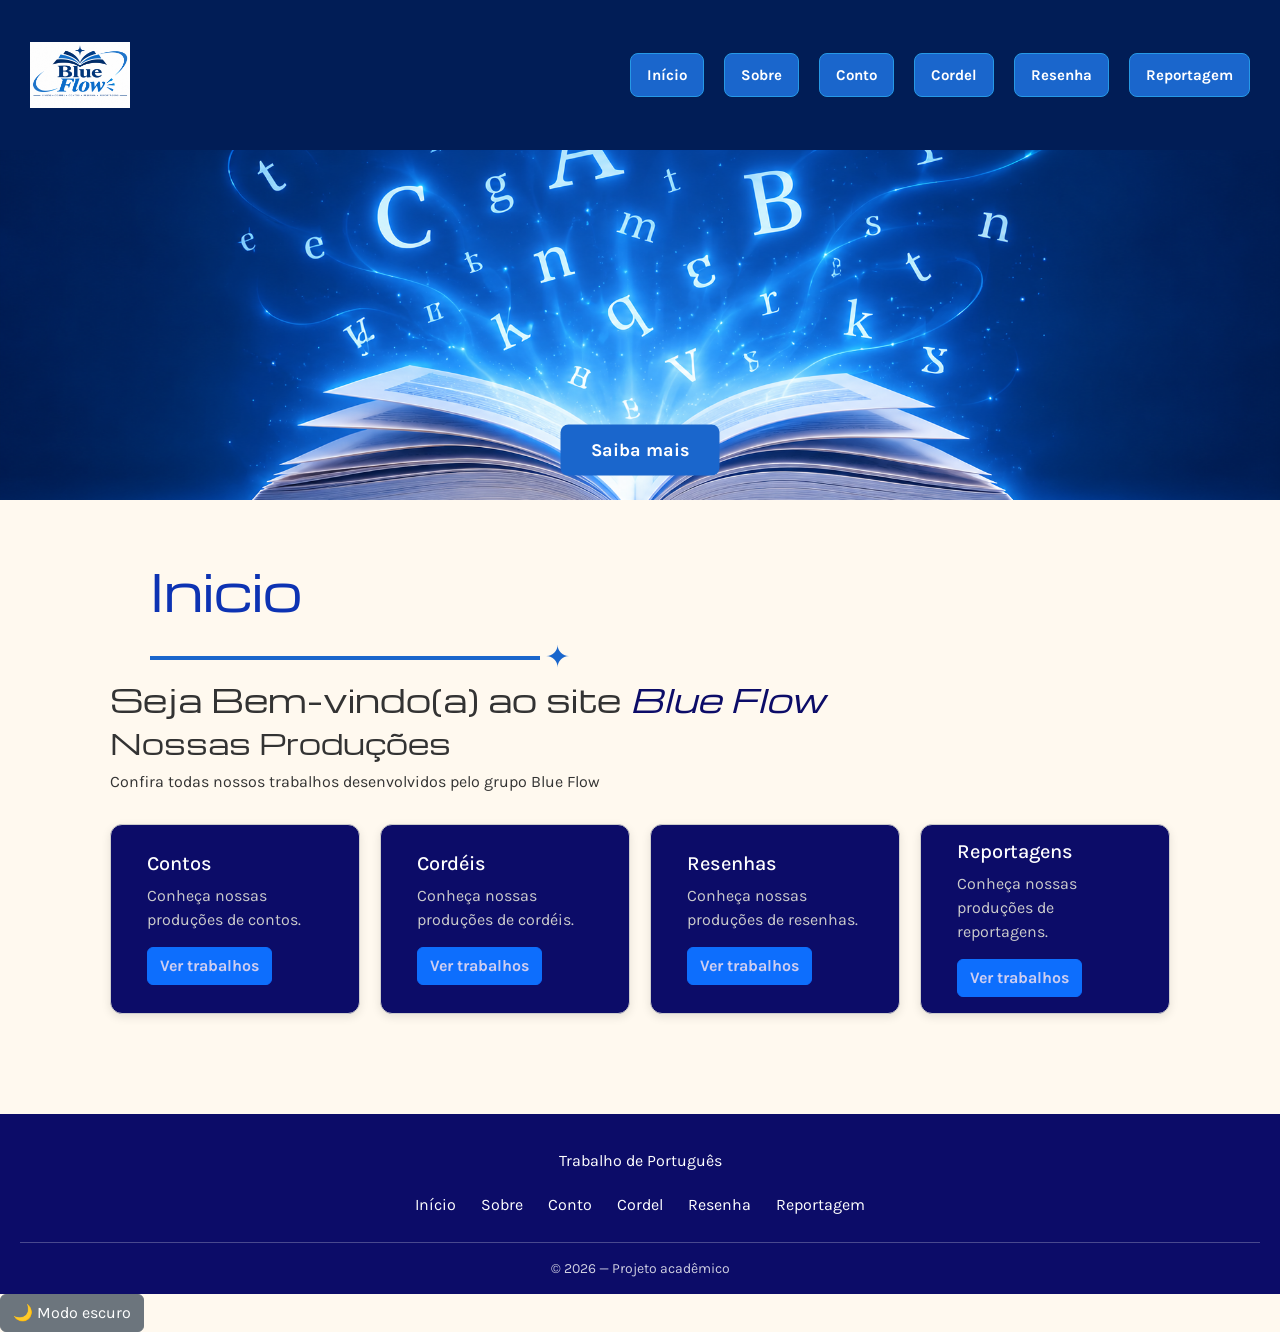
==== commit b8c71226: "Integra alterações locais e remotas" ====
--- a/index.html
+++ b/index.html
@@ -31,6 +31,10 @@
 <section class="hero">
     <img src="foto-index-portugues.png"
          alt="Livro aberto com letras flutuando">
+
+         <a href="sobre.html" class="btn-saiba-mais">
+        Saiba mais
+    </a>
 </section>
 <main>
    
--- a/style.css
+++ b/style.css
@@ -28,6 +28,28 @@
     --peso-titulo: 400;
 }
 
+/* BOTÃO SAIBA MAIS NA IMAGEM */
+
+.hero .btn-saiba-mais {
+    position: absolute;
+    top: 50%;
+    left: 50%;
+    transform: translate(-50%, -50%);
+    background-color: #1a66cc;
+    color: white;
+    text-decoration: none;
+    padding: 12px 30px;
+    border-radius: 8px;
+    font-size: 18px;
+    font-weight: bold;
+    transition: 0.3s;
+    z-index: 10;
+}
+
+.hero .btn-saiba-mais:hover {
+    background-color: #0d33b3;
+}
+
 /* TEXTOS */
 body {
     font-family: var(--fonte-texto);
@@ -47,6 +69,33 @@
     font-family: var(--fonte-titulo);
     font-size: var(--tamanho-subtitulo);
     font-weight: var(--peso-subtitulo);
+}
+
+/* ===== BOTÕES DO MENU PRINCIPAL ===== */
+
+header .menu-links a {
+    display: inline-block;
+    background-color: #1a66cc;
+    color: white !important;
+    text-decoration: none;
+
+    padding: 10px 16px;
+    border-radius: 8px;
+
+    font-size: 15px;
+    font-weight: bold;
+    border: 1px solid #2699e6;
+
+    transition: all 0.3s ease;
+}
+
+/* EFEITO AO PASSAR O MOUSE */
+
+header .menu-links a:hover {
+    background-color: #2699e6;
+    border-color: white;
+    transform: translateY(-3px);
+    box-shadow: 0 4px 12px rgba(38, 153, 230, 0.4);
 }
 
 @media (max-width: 600px) {
@@ -213,7 +262,6 @@
 
 }
 
-/* Menu aqui */
 /* RODAPÉ */
 
 .rodape {
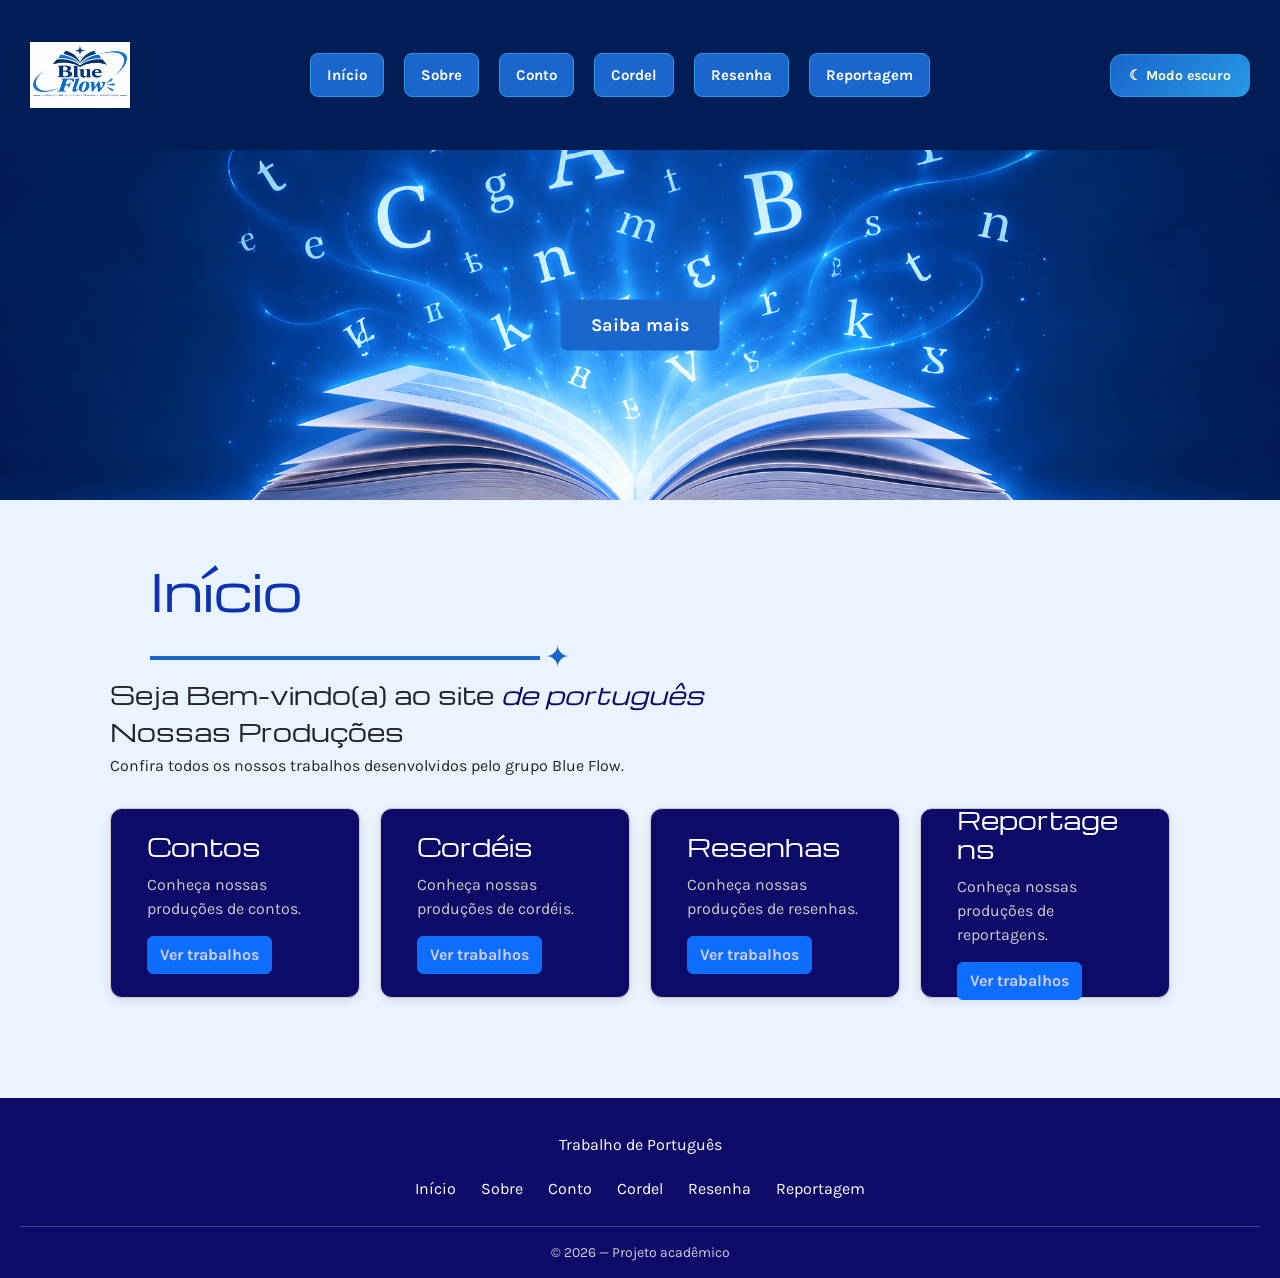
==== commit e1eef9cf: "Atualiza páginas e funcionalidades do site" ====
--- a/index.html
+++ b/index.html
@@ -11,13 +11,13 @@
      integrity="sha384-FKyoEForCGlyvwx9Hj09JcYn3nv7wiPVlz7YYwJrWVcXK/BmnVDxM+D2scQbITxI"
      crossorigin="anonymous"></script>
 <link rel="icon" type="image/png" href="logo.jpeg">
-     <script src="script.js"></script>
+    <script src="script.js" defer></script>
      <link rel="stylesheet" href="style.css">
 </head>
 
 <body>
      <header class="Menu">
-            <img class="logo.menu" src="logo.jpeg" alt="Logo do site">
+ <img class="logo.menu" src="logo.jpeg" alt="Logo do site">
     <nav class="menu-links" aria-label="Menu principal">
         <a href="index.html">Início</a>
         <a href="sobre.html">Sobre</a>
@@ -42,7 +42,7 @@
 <div class="titulo-conto">
 
     <div class="texto-conto">
-        <h1>Inicio</h1>
+       <h1>Início</h1>
 
         <div class="detalhe-titulo">
             <span></span>
@@ -53,63 +53,35 @@
 </div>
 
    <section class="apresentação">
-         <h1> Seja Bem-vindo(a) ao site <span class="destaque"><i>Blue Flow</i></span></h1>
+         <h2> Seja Bem-vindo(a) ao site <span class="destaque"><i>de português</i></span></h2>
          </section>
         
     <section class="produções">
 
-        <h2>Nossas Produções</h2>
-
-        <p>Confira todas nossos trabalhos desenvolvidos pelo grupo Blue Flow</p>
-
-        <div class="trabalhos">
-            <div class="card">
-                <h3><i>Contos</i></h3>
-                <p>Conheça nossas produções de contos.</p>
-                <a href="conto.html">Acessar</a>
-            </div>
-
-             <div class="card">
-                <h3><i>Cordéis</i></h3>
-                <p>Conheça nossas produções de cordéis.</p>
-                <a href="cordel.html">Acessar</a>
-            </div>
-
-                <div class="card">
-                    <h3><i>Resenhas</i></h3>
-                    <p>Conheça nossas produções de resenhas.</p>
-                    <a href="resenha.html">Acessar</a>
-                    </div>
-
-                    <div class="card">
-                        <h3><i>Reportagens</i></h3>
-                        <p>Conheça nossas produções de reportagens.</p>
-                        <a href="reportagem.html">Acessar</a>
-                    </div>
-        </div>
+        <h3>Nossas Produções</h3>
+ <p>Confira todos os nossos trabalhos desenvolvidos pelo grupo Blue Flow.</p>
+         <div class="trabalhos"></div>
     </section>
 
 </main>
+<footer class="rodape">
+    <div class="rodape-conteudo">
+        <div class="rodape-projeto"></div>
+        <p>Trabalho de Português</p>
+    </div>
 
- <footer class="rodape">
-        <div class="rodape-conteudo">
-            <div class="rodape-projeto"></div>
-    <p>Trabalho de Português </p>
-  </div>
     <nav class="rodape-links">
         <a href="index.html">Início</a>
         <a href="sobre.html">Sobre</a>
         <a href="conto.html">Conto</a>
         <a href="cordel.html">Cordel</a>
         <a href="resenha.html">Resenha</a>
-        <a href="reportagem.html">Reportagem </a>
+        <a href="reportagem.html">Reportagem</a>
     </nav>
-</div>
-<div class="rodape-final">
-     <p>© 2026 — Projeto acadêmico</p>
-      
-     </div>
-   </footer>
 
+    <div class="rodape-final">
+        <p>© 2026 — Projeto acadêmico</p>
+    </div>
+</footer>
 </body>
 </html>
--- a/style.css
+++ b/style.css
@@ -146,8 +146,43 @@
         font-size: 13px;
     }
 }
-
-
+body.tema-escuro #texto1,
+body.tema-escuro #texto2,
+body.tema-escuro #conto,
+body.tema-escuro .conto-card {
+    background-color: #162b45;
+    color: #eaf4ff;
+    border-color: #2699e6;
+}
+
+body.tema-escuro #texto1 h2,
+body.tema-escuro #texto1 p,
+body.tema-escuro #texto2 h2,
+body.tema-escuro #texto2 p,
+body.tema-escuro #conto h2,
+body.tema-escuro #conto p,
+body.tema-escuro .conto-card h3,
+body.tema-escuro .conto-card h4,
+body.tema-escuro .conto-card h6 {
+    color: #eaf4ff;
+}
+
+body.tema-escuro .conto-card a {
+    color: #70c5ff;
+}
+
+html,
+body {
+    background-color: #EAF4FF !important;
+    min-height: 100%;
+}
+
+body.tema-escuro {
+    background-color: #0b1729 !important;
+}
+body:not(.tema-escuro) main {
+    background-color: #EAF4FF !important;
+}
 /* index------------------------------------------------------------------------------------------------------------------*/
 
 
@@ -204,6 +239,7 @@
     overflow: hidden;
     margin: 0;
     padding: 0;
+    position: relative;
 }
 
 .hero img {
@@ -394,11 +430,9 @@
     width: 100px !important;
     height: 100px !important;
     max-width: 100px !important;
-    max-height: 100px  !important;
+    max-height: 100px !important;
     object-fit: contain !important;
 }
-
-
 /*sobre-------------------------------------------------------------------------------------------------------------------*/
 /*foto de perfil*/
 
@@ -475,82 +509,6 @@
     }
 }
 
-
-/*foto de perfil*/
-
-/* Área da equipe */
-.titulo-equipe {
-    text-align: center;
-    margin: 40px 0 25px;
-}
-
-/* Organização dos cards */
-.equipe {
-    display: flex;
-    flex-wrap: wrap;
-    justify-content: center;
-    gap: 20px;
-    padding: 20px;
-}
-
-/* Card individual */
-.fotoperfil {
-    width: 190px;
-    min-height: 240px;
-    padding: 18px 12px;
-    background-color: white;
-    border-radius: 15px;
-    box-shadow: 0 4px 12px rgba(0, 0, 0, 0.15);
-    text-align: center;
-    transition: transform 0.3s;
-}
-
-/* Efeito ao passar o mouse */
-.fotoperfil:hover {
-    transform: translateY(-5px);
-}
-
-/* Fotos padronizadas */
-.fotoperfil img {
-    width: 110px;
-    height: 110px;
-    border-radius: 50%;
-    object-fit: cover;
-    object-position: center;
-    border: 3px solid #4b9cd3;
-}
-
-/* Nome */
-.fotoperfil h2 {
-    font-size: 17px;
-    margin-top: 12px;
-}
-
-/* Função */
-.fotoperfil p {
-    font-size: 13px;
-    color: #666;
-    margin-bottom: 0;
-}
-
-/* Celulares */
-@media (max-width: 600px) {
-    .equipe {
-        gap: 12px;
-        padding: 10px;
-    }
-
-    .fotoperfil {
-        width: 155px;
-        min-height: 220px;
-    }
-
-    .fotoperfil img {
-        width: 95px;
-        height: 95px;
-    }
-}
-
 /* CARDS CLICÁVEIS */
 
 .card-link {
@@ -616,6 +574,29 @@
         font-size: 15px;
     }
 }
+
+.texto-sobre {
+    max-width: 1000px;
+    margin: 30px auto;
+    padding: 25px;
+    background: #DFF3E1;
+    border-left: 5px solid #1E6FB8;
+    border-radius: 10px;
+    box-shadow: 0 3px 10px rgba(32, 50, 63, 0.12);
+}
+
+.texto-sobre h2 {
+    color: #0F6B4F;
+    margin-bottom: 15px;
+    font-size: 1.6rem;
+}
+
+.texto-sobre p {
+    color: #20323F;
+    line-height: 1.8;
+    text-align: justify;
+    margin: 0;
+}
 /*conto-------------------------------------------------------------------------------------------------------------------*/
 /* FOTO DO LIVRO */
 
@@ -687,33 +668,65 @@
         max-width: 250px;
     }
 }
+
 .conto-item {
     display: flex;
-    flex-direction: column;
+    flex-direction: row;
     align-items: center;
-    margin: 30px auto;
-    padding: 10px;
-}
-
-.conto-item img {
+    justify-content: center;
+    gap: 40px;
     width: 100%;
-    max-width: 300px;
+    max-width: 1000px;
+    margin: 40px auto;
+    padding: 20px;
+    box-sizing: border-box;
+}
+
+.imagem-livro {
+    flex: 0 0 240px;
+    padding: 12px;
+    border: 3px solid #1a66cc;
+    border-radius: 12px;
+    box-shadow: 0 5px 18px rgba(0, 0, 0, 0.15);
+    text-align: center;
+}
+
+.imagem-livro img {
+    display: block;
+    width: 100%;
+    max-width: 100%;
     height: auto;
-    object-fit: contain;
-    border-radius: 12px;
-    border: 4px solid #1a66cc;
-    padding: 5px;
-    box-shadow: 0 5px 18px rgba(0, 0, 0, 0.15);
-}
-
-.conto-item figcaption {
+    border: none;
+    padding: 0;
+    border-radius: 5px;
+}
+
+.imagem-livro figcaption {
     margin-top: 12px;
-    font-size: 15px;
+    font-size: 14px;
     text-align: center;
     color: #555;
     font-style: italic;
 }
 
+.informacoes-livro {
+    flex: 1;
+    min-width: 0;
+}
+
+.informacoes-livro h2 {
+    color: #0d33b3;
+    font-size: 25px;
+    font-weight: bold;
+    margin-bottom: 12px;
+}
+
+.informacoes-livro p {
+    color: #26394d;
+    line-height: 1.8;
+    text-align: justify;
+    margin-bottom: 25px;
+}
 /* SEÇÃO DOS CONTOS */
 
 #conto {
@@ -722,6 +735,7 @@
     border-radius: 15px;
     margin: 30px auto;
 }
+
 
 /* TÍTULO */
 
@@ -740,50 +754,73 @@
 }
 
 /* CARDS */
-
+/* CARDS MODERNOS */
+/* GRADE DOS CONTOS */
+
+#conto .lista-contos {
+    display: grid;
+    grid-template-columns: repeat(2, minmax(0, 1fr));
+    gap: 20px;
+    margin-top: 25px;
+}
 #conto .conto-card {
-    background: rgba(255, 255, 255, 0.90);
-    border: 2px solid #ffffff;
-    border-radius: 15px;
-    padding: 25px;
+    background: linear-gradient(145deg, #10283f, #07182b);
+    border: 1px solid #2699e6;
+    border-radius: 18px;
+    padding: 28px;
     margin: 20px 0;
-    box-shadow: 0 3px 8px #00000020;
-    text-align: center;
+    text-align: left;
+    box-shadow: 0 5px 18px rgba(0, 0, 0, 0.25);
     transition: transform 0.3s ease, box-shadow 0.3s ease;
+    position: relative;
+    overflow: hidden;
 }
 
 #conto .conto-card:hover {
     transform: translateY(-7px);
-    box-shadow: 0 10px 20px rgba(0, 0, 0, 0.20);
+    box-shadow: 0 10px 25px rgba(38, 153, 230, 0.3);
+}
+
+#conto .numero-conto {
+    display: inline-block;
+    color: #70c5ff;
+    font-size: 12px;
+    font-weight: bold;
+    letter-spacing: 2px;
+    margin-bottom: 15px;
 }
 
 #conto .conto-card h3 {
-    color: #0d33b3;
-    font-size: 25px;
+    color: white;
+    font-size: 23px;
     font-weight: bold;
-}
-
-#conto .conto-card h4 {
-    color: #333;
-    font-size: 18px;
-    margin: 12px 0 20px;
+    margin-bottom: 10px;
+}
+
+#conto .conto-card p {
+    color: #c5d9eb;
+    font-size: 16px;
+    text-align: left;
+    margin-bottom: 22px;
 }
 
 /* BOTÃO */
 
 #conto .conto-card a {
     display: inline-block;
-    background-color: #1a66cc;
+    background: linear-gradient(90deg, #2699e6, #1a66cc);
     color: white;
     text-decoration: none;
-    padding: 10px 30px;
+    padding: 11px 25px;
     border-radius: 8px;
     font-weight: bold;
-    transition: 0.3s;
+    transition: 0.3s ease;
 }
 
 #conto .conto-card a:hover {
-    background-color: #0d33b3;
+    background: #70c5ff;
+    color: #07182b;
+    transform: scale(1.04);
 }
 
 /* TEXTOS EXPLICATIVOS */
@@ -836,15 +873,13 @@
     #conto h2 {
         font-size: 25px;
     }
-}
+    #conto .lista-contos {
+    grid-template-columns: 1fr;
+}
+}
+
 /*cordel------------------------------------------------------------------------------------------------------------------*/
 /*resenha-----------------------------------------------------------------------------------------------------------------*/
-
-body {
-  background-color: #FFF9EF; /* Aplica a cor creme no fundo */
-  color: #333333;           /* Cor do texto para boa legibilidade */
-}
-
 
 
 .titulo-resenha {
@@ -908,10 +943,11 @@
     border-left: 4px solid #2699e6;
     padding-left: 20px;
     margin: 30px 40px;
-    .conteudo-resenhas {
+}
+
+.conteudo-resenhas {
     background-color: #f7f4ef;
     padding: 20px 5%;
-}
 }
 
 .conteudo-resenha h4 {
@@ -951,34 +987,19 @@
 
 .card-resenha {
     width: 90%;
-    min-height: 130px;
-    margin: 0 auto;
-    display: grid;
-    align-items: center;
-    border-radius: 35px;
-    overflow: hidden;
+    min-height: 150px;
+    margin: 0 auto 25px;
     display: flex;
     align-items: center;
     gap: 20px;
-    margin-bottom: 25px;
-    grid-template-columns: repeat (2, 1fr);
-    
-     background: linear-gradient(
-        90deg,
-        #2699e6,
-        #1a66cc
-    );
+    background: linear-gradient(90deg, #2699e6, #1a66cc);
     color: white;
-
-
     border: 1px solid #2699e6;
     border-radius: 30px;
-
     padding: 20px;
-    min-height: 150px;
+    overflow: hidden;
     box-shadow: 0 3px 10px rgba(16, 43, 84, 0.08);
 }
-
 .card-resenha img {
     width: 90px;
     height: 130px;
@@ -1075,6 +1096,7 @@
     text-decoration-color: #1a66cc;
     text-decoration-thickness: 2px;
     text-underline-offset: 8px;
+    padding: 8px;
 }
 
 .curiosidades .accordion-body strong {
@@ -1085,33 +1107,14 @@
     text-underline-offset: 8px;
 }
 
-.curiosidades .accordion-body p {
-    background-color: #ffffff;
-    color: #333;
-    padding: 8px;
-    line-height: 1.7;
-    margin-bottom: 8px;
-}
+
 
 .curiosidades .accordion-body i {
-    color:#1a66cc;
-    text-decoration: underline;
-    text-decoration-color: #1a66cc;
+    color:#000000;
     text-decoration-thickness: 2px;
     text-underline-offset: 8px;
 }
 
-.curiosidades .accordion-body p{
-    padding: 3px;
-
-}
-
-/* Celulares */
-@media (max-width: 650px) {
-    .lista-resenhas {
-        grid-template-columns: 1fr;
-    }
-}
 
 
 /* ===== RESENHA - CELULAR ===== */
@@ -1197,4 +1200,72 @@
         transform: none;
     }
 }
-/*reportagem-------------------------------------------------------------------------------------------------------------- */+
+/*reportagem-------------------------------------------------------------------------------------------------------------- */
+.imagem-reportagem {
+    width: 85%;
+    max-width: 1000px;
+    height: auto;
+    display: block;
+    margin:  auto;
+    border-radius: 20px;
+    object-fit: cover;
+}
+ 
+.reportagem p {
+    font-size: 17px;
+    line-height: 1.8;
+    color: #000000;
+    text-align: justify;
+    margin-bottom: 20px;
+    padding: 2px;
+}
+
+.reportagem p {
+    border-left: 4px solid #2699e6;
+    padding-left: 20px;
+    margin: 20px 30px;
+    .reportagem p {
+    background-color: #f7f4ef;
+    padding: 20px 5%;
+}
+}
+
+.titulo-reportagens {
+   color: #0d33b3;
+   font-size: 32px;
+   font-weight: normal;
+   text-align: center;
+   margin-top: 40px;
+   text-decoration: underline;
+   text-decoration-color: #2699e6;
+   text-decoration-thickness: 2px;
+   text-underline-offset: 8px;
+   padding: 12px;
+
+}
+
+.bi {
+    color:  #2699e6;
+    font-size: 25px;
+    margin-right: 10px;
+    
+}
+
+.video-reportagem {
+    width: 90%;
+    max-width: 1000px;
+    height: auto;
+    display: block;
+    margin: 15px auto;
+    border-radius: 15px;
+    padding:12px;
+}
+
+.titulo-entrevista {
+    color: #0d33b3
+}
+
+
+
+/*reportagem-------------------------------------------------------------------------------------------------------------- */
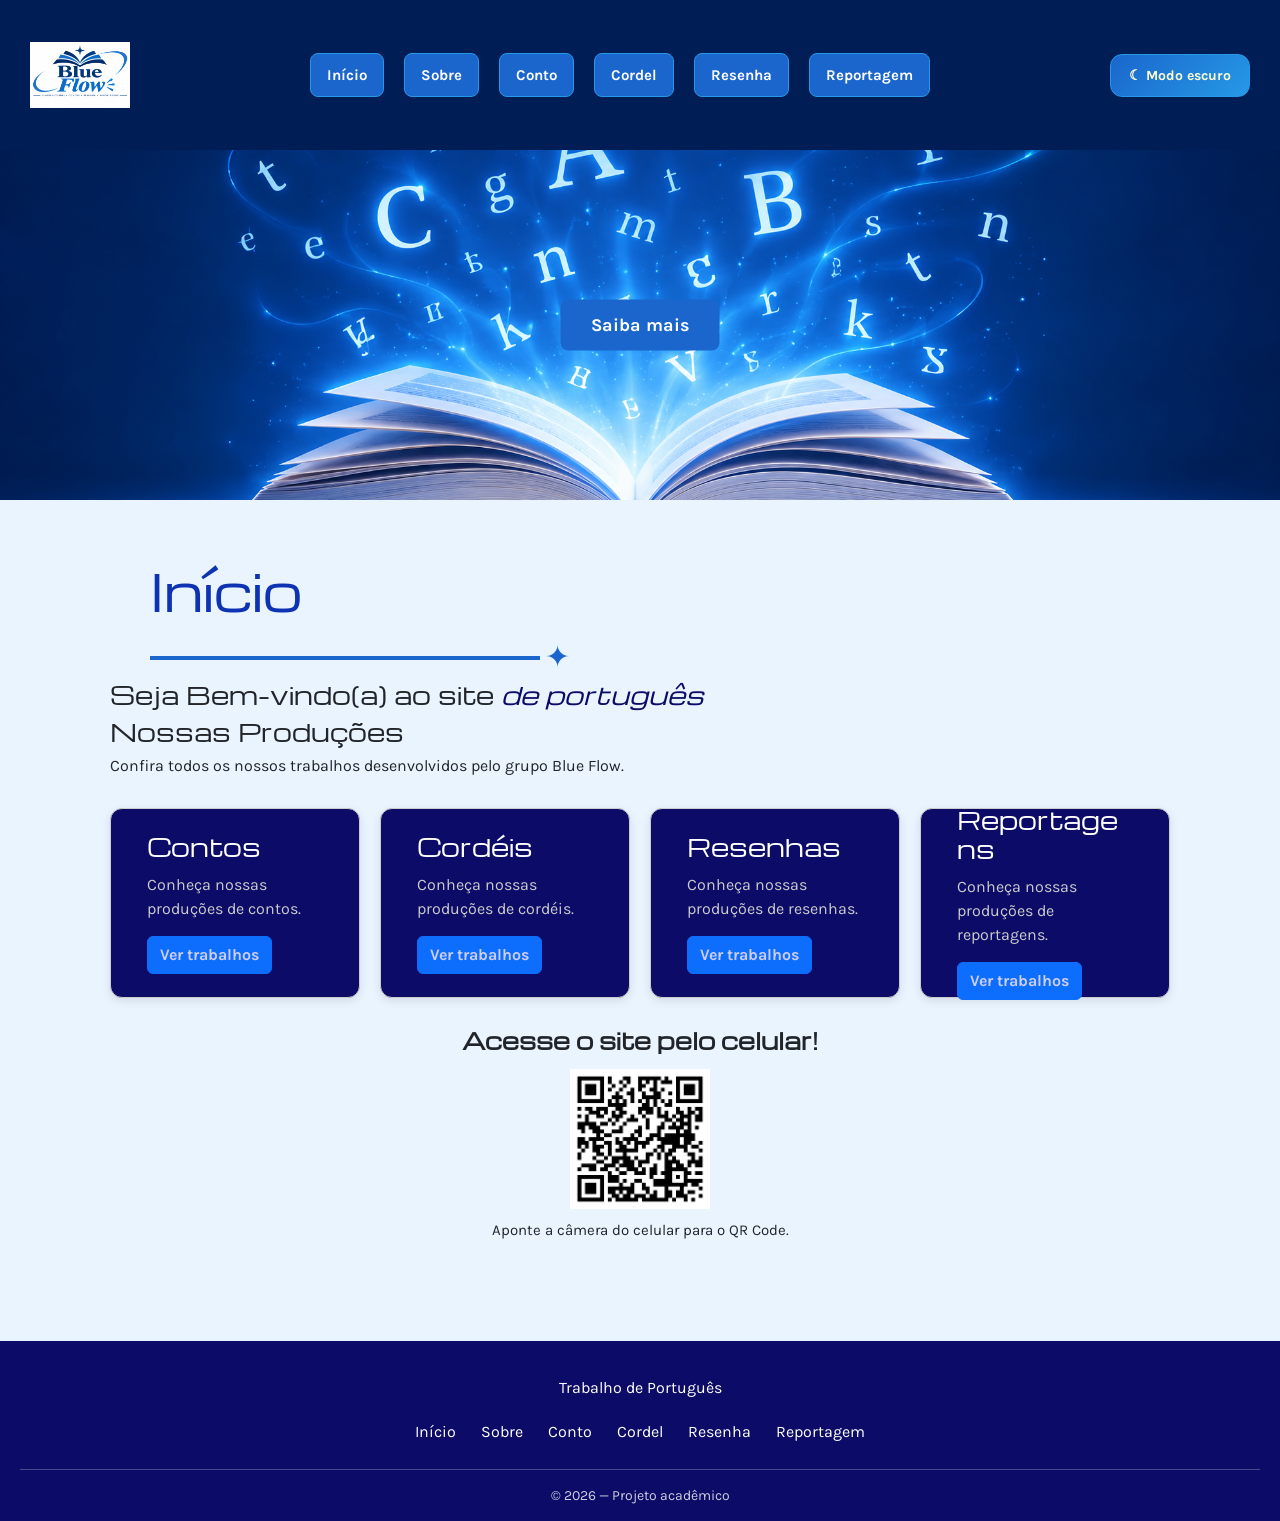
==== commit d986f96c: "Adiciona QR Code ao site de Português" ====
--- a/index.html
+++ b/index.html
@@ -63,6 +63,13 @@
          <div class="trabalhos"></div>
     </section>
 
+
+<div class="qr-code">
+    <h3>Acesse o site pelo celular!</h3>
+    <img src="qr-code_portugues.png" alt="QR Code para acessar o site">
+    <p>Aponte a câmera do celular para o QR Code.</p>
+</div>
+
 </main>
 <footer class="rodape">
     <div class="rodape-conteudo">
--- a/style.css
+++ b/style.css
@@ -433,6 +433,27 @@
     max-height: 100px !important;
     object-fit: contain !important;
 }
+.qr-code {
+    text-align: center;
+    margin: 30px auto;
+}
+
+.qr-code h3 {
+    font-size: 22px;
+    font-weight: bold;
+    margin-bottom: 15px;
+}
+
+.qr-code img {
+    width: 140px;
+    height: 140px;
+    object-fit: contain;
+}
+
+.qr-code p {
+    margin-top: 10px;
+    font-size: 15px;
+}
 /*sobre-------------------------------------------------------------------------------------------------------------------*/
 /*foto de perfil*/
 
@@ -877,8 +898,67 @@
     grid-template-columns: 1fr;
 }
 }
-
+/* ===== RESPONSIVIDADE DA PÁGINA DE CONTOS ===== */
+
+@media (max-width: 700px) {
+
+    .conto-item {
+        display: flex;
+        flex-direction: column;
+        align-items: center;
+        width: 100%;
+        max-width: 100%;
+        box-sizing: border-box;
+        gap: 25px;
+        padding: 20px 15px;
+    }
+
+    .imagem-livro {
+        width: 100%;
+        max-width: 380px;
+        margin: 0 auto;
+        box-sizing: border-box;
+    }
+
+    .imagem-livro img {
+        display: block;
+        width: 100%;
+        max-width: 100%;
+        height: auto;
+    }
+
+    .imagem-livro figcaption {
+        text-align: center;
+        overflow-wrap: break-word;
+    }
+
+    .informacoes-livro {
+        width: 100%;
+        max-width: 100%;
+        min-width: 0;
+        box-sizing: border-box;
+    }
+
+    .informacoes-livro h2 {
+        font-size: 28px;
+        line-height: 1.3;
+    }
+
+    .informacoes-livro p {
+        font-size: 16px;
+        line-height: 1.7;
+        text-align: justify;
+        overflow-wrap: break-word;
+    }
+}
 /*cordel------------------------------------------------------------------------------------------------------------------*/
+.link-cordel{
+    color: white;
+    display: block;
+    margin-top: 8px;
+}
+
+
 /*resenha-----------------------------------------------------------------------------------------------------------------*/
 
 
@@ -1007,10 +1087,7 @@
     border-radius: 8px;
 }
 
-.info-resenha h3 {
-    font-size: 18px;
-    margin-bottom: 8px;
-}
+
 
 .info-resenha p {
     font-size: 14px;
@@ -1028,6 +1105,8 @@
     transform: scale(1.06);
     box-shadow: 0 8px 20px #bdb9b9;
 }
+
+
 
 /* Celulares */
 @media (max-width: 650px) {
@@ -1085,7 +1164,7 @@
 .curiosidades .accordion-body p {
     background-color: #ffffff;
     color: #333;
-    padding: 20px;
+    padding: 0px;
     line-height: 1.7;
     margin-bottom: 20px;
 }
@@ -1113,6 +1192,12 @@
     color:#000000;
     text-decoration-thickness: 2px;
     text-underline-offset: 8px;
+     color: #1a66cc;
+    text-decoration: underline;
+    text-decoration-color: #1a66cc;
+    text-decoration-thickness: 2px;
+    text-underline-offset: 8px;
+    padding: 8px;
 }
 
 
